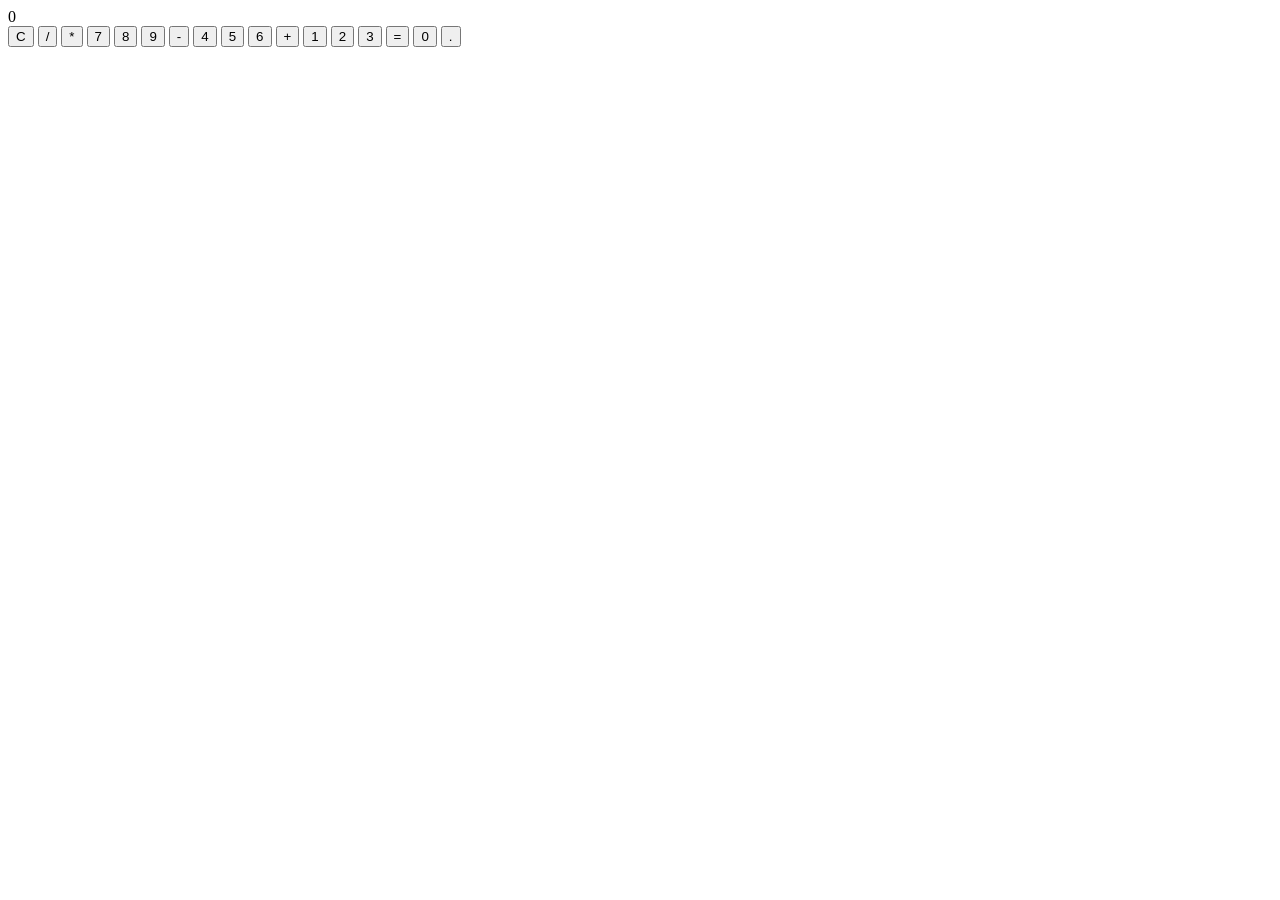
==== calculator/index.html @ 389303ae "Create index.html" ====
<!DOCTYPE html>
<html lang="en">
<head>
    <meta charset="UTF-8">
    <meta name="viewport" content="width=device-width, initial-scale=1.0">
    <title>Basic Calculator</title>
    <link rel="stylesheet" href="style.css">
</head>
<body>
    <div class="calculator">
        <div class="display" id="display">0</div>
        <div class="buttons">
            <button class="btn clear">C</button>
            <button class="btn operator">/</button>
            <button class="btn operator">*</button>
            <button class="btn number">7</button>
            <button class="btn number">8</button>
            <button class="btn number">9</button>
            <button class="btn operator">-</button>
            <button class="btn number">4</button>
            <button class="btn number">5</button>
            <button class="btn number">6</button>
            <button class="btn operator">+</button>
            <button class="btn number">1</button>
            <button class="btn number">2</button>
            <button class="btn number">3</button>
            <button class="btn equal">=</button>
            <button class="btn number zero">0</button>
            <button class="btn number">.</button>
        </div>
    </div>
    <script src="script.js"></script>
</body>
</html>
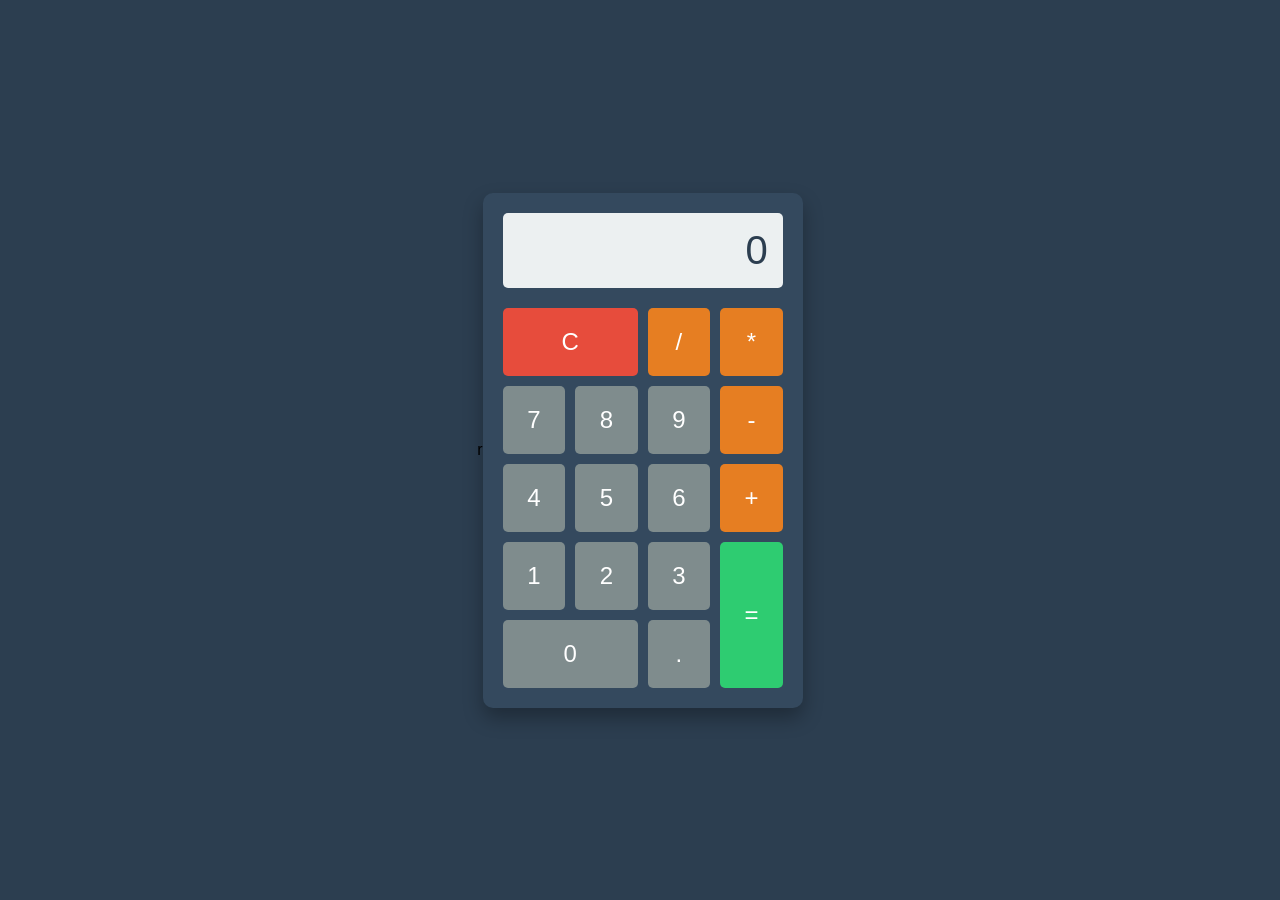
==== commit a8baaf72: "Update index.html" ====
--- a/calculator/index.html
+++ b/calculator/index.html
@@ -1,4 +1,4 @@
-<!DOCTYPE html>
+r<!DOCTYPE html>
 <html lang="en">
 <head>
     <meta charset="UTF-8">
@@ -29,6 +29,6 @@
             <button class="btn number">.</button>
         </div>
     </div>
-    <script src="script.js"></script>
+    <script src="script.js" deffer></script>
 </body>
 </html>
--- a/calculator/style.css
+++ b/calculator/style.css
@@ -0,0 +1,72 @@
+* {
+    box-sizing: border-box;
+    margin: 0;
+    padding: 0;
+}
+body {
+    display: flex;
+    justify-content: center;
+    align-items: center;
+    height: 100vh;
+    background-color: #2c3e50;
+    font-family: Arial, sans-serif;
+}
+.calculator {
+    background-color: #34495e;
+    padding: 20px;
+    border-radius: 10px;
+    box-shadow: 0 10px 20px rgba(0, 0, 0, 0.3);
+    width: 320px;
+}
+.display {
+    background-color: #ecf0f1;
+    color: #2c3e50;
+    font-size: 2.5rem;
+    text-align: right;
+    padding: 15px;
+    border-radius: 5px;
+    margin-bottom: 20px;
+    word-wrap: break-word;
+    min-height: 70px;
+}
+.buttons {
+    display: grid;
+    grid-template-columns: repeat(4, 1fr);
+    gap: 10px;
+}
+.btn {
+    background-color: #7f8c8d;
+    color: white;
+    border: none;
+    padding: 20px;
+    font-size: 1.5rem;
+    border-radius: 5px;
+    cursor: pointer;
+    transition: background-color 0.2s;
+}
+.btn:hover {
+    background-color: #95a5a6;
+}
+.operator {
+    background-color: #e67e22;
+}
+.operator:hover {
+    background-color: #d35400;
+}
+.clear {
+    background-color: #e74c3c;
+    grid-column: span 2; /* Spans across 2 columns */
+}
+.clear:hover {
+    background-color: #c0392b;
+}
+.equal {
+    background-color: #2ecc71;
+    grid-row: span 2; /* Spans down 2 rows */
+}
+.equal:hover {
+    background-color: #27ae60;
+}
+.zero {
+    grid-column: span 2;
+}
